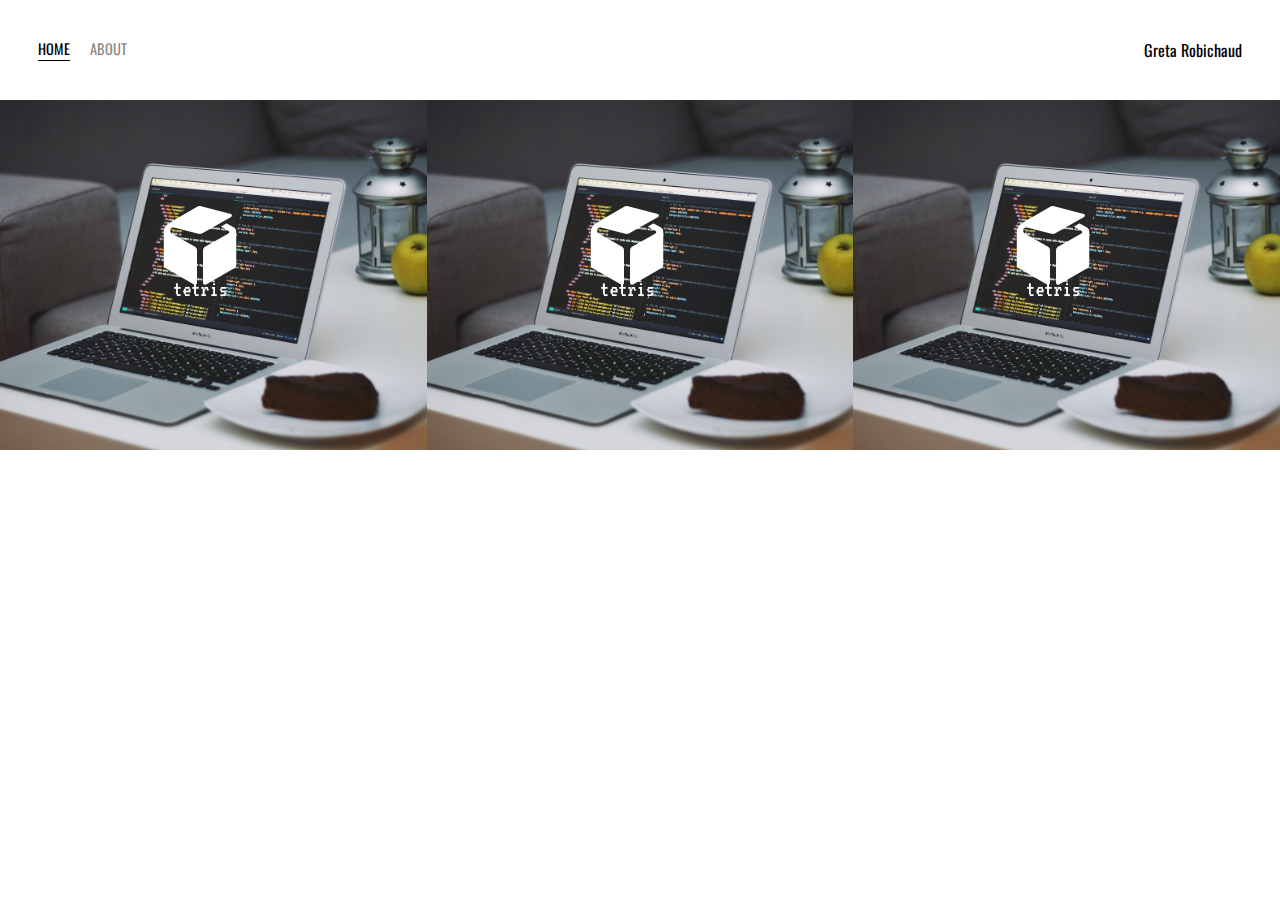
==== index.html @ c3e34e69 "Add files via upload" ====
<!DOCTYPE html>
<html lang="en">
<head>
    <meta charset="UTF-8">
    <meta name="viewport" content="width=device-width, initial-scale=1.0">
    <meta http-equiv="X-UA-Compatible" content="ie=edge">
    <title>Document</title>
    <link href="https://fonts.googleapis.com/css?family=Oswald&display=swap" rel="stylesheet">
    <link rel="stylesheet" href="styles.css">
</head>
<body>
    <div class="container"> 
        <div class="nav-wrapper">
            <div class="left-side">
                <div class="nav-link-wrapper active-nav-link">
                    <a href="index.html">Home</a>
                </div>
                <div class="nav-link-wrapper">
                    <a href="about.html">About</a>
                </div>
                
            </div>
            
            <div class="right-side">
                <div class="brand">
                     <div>Greta Robichaud</div>
                </div>
               
            </div>
        </div>
        <div class="content-wrapper">
            <div class="portfolio-items-wrapper">
              <div class="portfolio-item-wrapper">
                <div class="portfolio-img-background" style="background-image:url(images/program.jpg)">
                </div>
                <div class="img-text-wrapper">
                    <div class="logo-wrapper">
                        <img src="images/logotetris.png">
                    </div>
                    <div class="subtitle">
                        what's the project or what i did
                    </div>
                </div>
              </div>
              <div class="portfolio-item-wrapper">
                    <div class="portfolio-img-background" style="background-image:url(images/program.jpg)">
                    </div>
                    <div class="img-text-wrapper">
                        <div class="logo-wrapper">
                            <img src="images/logotetris.png">
                        </div>
                        <div class="subtitle">
                            what's the project or what i did
                        </div>
                    </div>
                  </div>
              <div class="portfolio-item-wrapper">
                <div class="portfolio-img-background" style="background-image:url(images/program.jpg)">
                </div>
                <div class="img-text-wrapper">
                    <div class="logo-wrapper">
                        <img src="images/logotetris.png">
                    </div>
                    <div class="subtitle">
                        what's the project or what i did
                    </div>
                </div>
              </div>
             
            </div>

        </div>
    </div>
    
</body>
<script>
    const portfolioItems = document.querySelectorAll('.portfolio-item-wrapper');

    portfolioItems.forEach(portfolioItem => {
        portfolioItem.addEventListener('mouseover', () => {
            portfolioItem.childNodes[1].classList;
            portfolioItem.childNodes[1].classList.add('img-darken');
        })
        portfolioItem.addEventListener('mouseout', () => {
            portfolioItem.childNodes[1].classList;
            portfolioItem.childNodes[1].classList.remove('img-darken');
        })
    })

</script>
</html>
---- styles.css ----
/* master styles */

body {
    font-family: 'Oswald', sans-serif;
    margin: 0px;
}

.container {
    display: grid;
    grid-template-columns: 1fr;
}

.nav-wrapper {
    display:flex;
    justify-content: space-between;
    padding: 38px;
}

.left-side {
    display: flex;
}

.nav-wrapper >.left-side > div{
    margin-right: 20px;
    font-size: 0.9em;
    text-transform: uppercase;
}

.nav-link-wrapper {
    height: 22px;
    border-bottom: 1px solid transparent;
    transition: border-bottom 0.5s;
}

.nav-link-wrapper a {
    color: #8a8a8a;
    text-decoration: none;
    transition: color 0.5s;
}

.nav-link-wrapper:hover {
    border-bottom: 1px solid black;
}

.nav-link-wrapper a:hover {
    color: black;
}

.active-nav-link {
    border-bottom: 1px solid black;
}

.active-nav-link a {
    color: black !important;
}

/* Portfolio styles*/

.portfolio-items-wrapper {
    display: grid;
    grid-template-columns: 1fr 1fr 1fr;
}

.portfolio-item-wrapper {
    position: relative;
}
.portfolio-img-background {
    height: 350px;
    width: 100%;
    background-size: cover;
    background-position: center;
    background-repeat: no-repeat;
}

.img-text-wrapper {
    position: absolute;
    top: 0;
    display: flex;
    flex-direction: column;
    justify-content: center;
    align-items: center;
    height: 100%;
    text-align: center;
    padding-left: 100px;
    padding-right: 100px;
}

.logo-wrapper img {
    width: 50%;
    margin-bottom: 20px;
}

.img-text-wrapper .subtitle {
    transition: 1s;
    font-weight: 600;
    color: transparent;
}
.img-text-wrapper:hover .subtitle {
    font-weight: 600;
    color: lightgrey;
}

.img-darken {
    transition: 1s;
    filter: brightness(10%);
}

/* about page styles*/
.two-column-wrapper {
    display: grid;
    grid-template-columns: 1fr 1fr;
}

.profile-image-wrapper img {
    width: 100%;
}

.profile-content-wrapper {
    padding: 30px;

}

.profile-content-wrapper h1 {
    color: darkgrey;
}
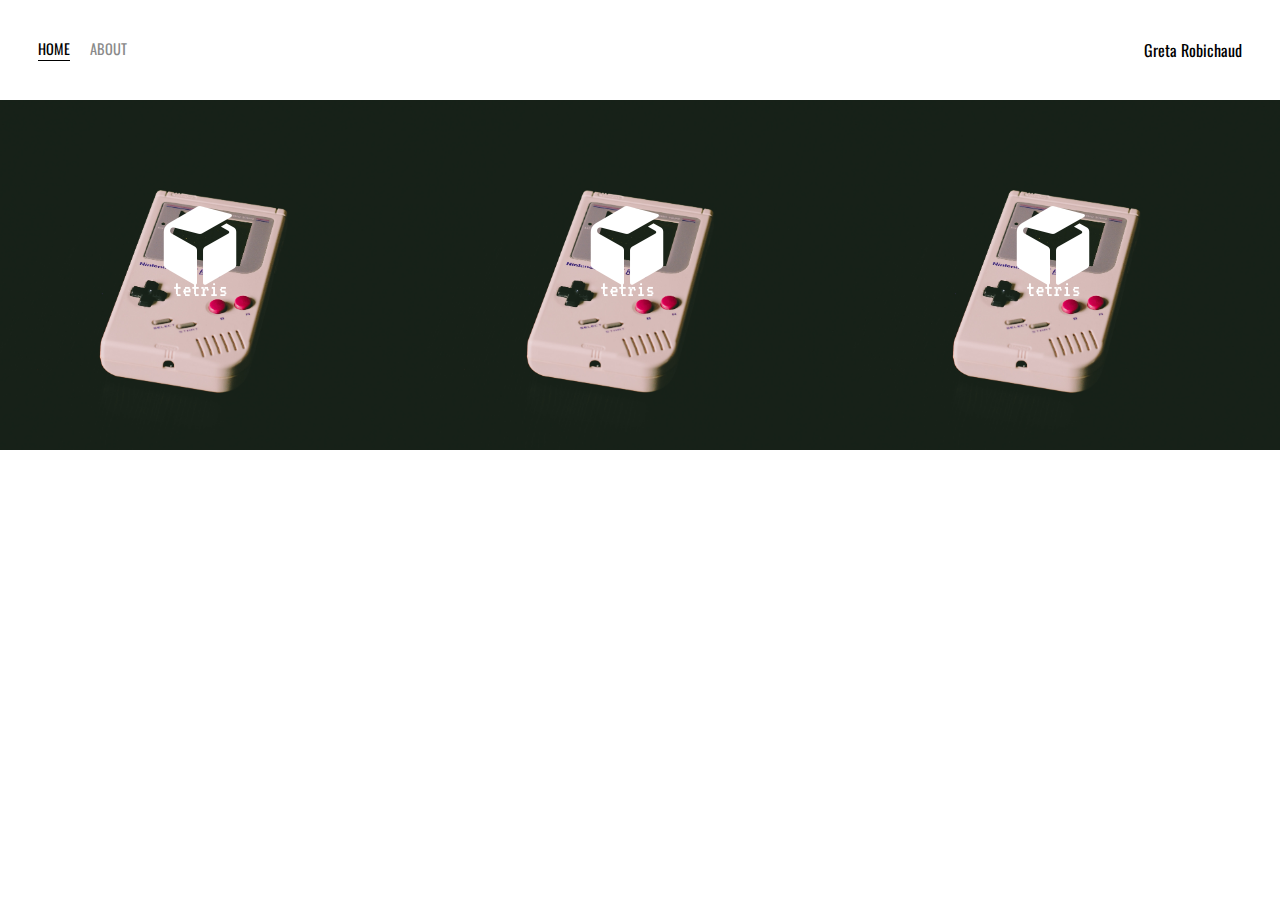
==== commit 5e5d72a4: "Add files via upload" ====
--- a/index.html
+++ b/index.html
@@ -38,7 +38,7 @@
                         <img src="images/logotetris.png">
                     </div>
                     <div class="subtitle">
-                        what's the project or what i did
+                        my version of tetris
                     </div>
                 </div>
               </div>
@@ -50,7 +50,7 @@
                             <img src="images/logotetris.png">
                         </div>
                         <div class="subtitle">
-                            what's the project or what i did
+                            my version of tetris
                         </div>
                     </div>
                   </div>
@@ -62,7 +62,7 @@
                         <img src="images/logotetris.png">
                     </div>
                     <div class="subtitle">
-                        what's the project or what i did
+                            my version of tetris
                     </div>
                 </div>
               </div>
